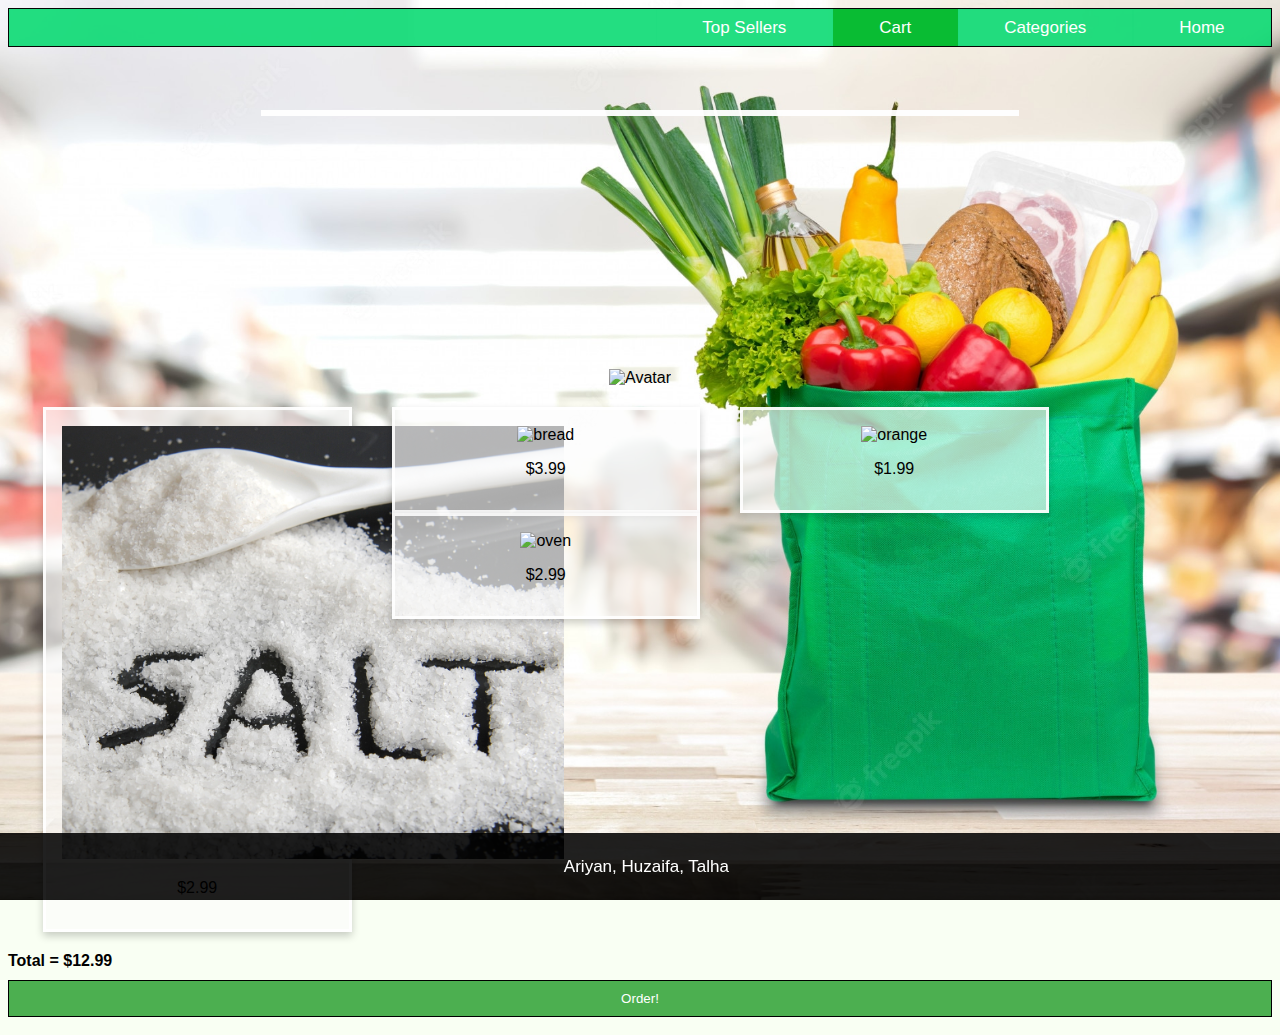
==== cart.html @ 83bb6227 "s" ====
<!doctype html>

<html>
    <header>
        <meta charset="utf-8">
        <title>Fast Grocery</title>
        <link rel="stylesheet" href="./cart.css">
        <meta name="viewport" content="width=device-width, initial-scale=1, shrink-to-fit=no">
        <meta name="name" content="Fast Grocery">
        <link rel="stylesheet" href="https://stackpath.bootstrapcdn.com/bootstrap/4.1.3/css/bootstrap.min.css" integrity="sha384-MCw98/SFnGE8fJT3GXwEOngsV7Zt27NXFoaoApmYm81iuXoPkFOJwJ8ERdknLPMO" crossorigin="anonymous">
        <link href='https://fonts.googleapis.com/css?family=Sofia' rel='stylesheet'>
    </header>

    <body>
        <div class="topnav">
            <a href="./home.html">Home</a>
            <a href="./categories.html">Categories</a>
            <a  class="active" href="./cart.html">Cart</a>
            <a href="./topseller.html">Top Sellers</a>
        </div>

         <form action="./payment.html"></form>
            <div class="imgcontainer">
                <img src="/fastlogo.png" alt="Avatar" class="logo">
            </div>

                 <!--Adds username, password, and remember me box-->

                <div class="container">
                        <div class="row">
                            <div class="column">
                                <div class="card">
                                    <img class = "cardimage" src="./images/salt.png" alt="salt"></img>
                                    <p class="price">$2.99</p>
                                </div>
                            </div>
                            <div class="column">
                                <div class="card">
                                    <img class = "cardimage" src="./image/bread.png" alt="bread"></img>
                                    <p class="price">$3.99</p>
                                </div>
                            </div>
                            <div class="column">
                                <div class="card">
                                    <img class = "cardimage" src="./image/orange.png" alt="orange"></img>
                                    <p class="price">$1.99</p>
                                </div>
                            </div>
                            <div class="column">
                                <div class="card">
                                    <img class = "cardimage" src="./image/oven" alt="oven"></img>
                                    <p class="price">$2.99</p>
                                </div>
                            </div>
                            </div>
                        </div>

                    <label><b>Total = $12.99</b></label>
                    <button type="submit">Order!</button>

                </div>
            </div>
         </form>


    </body>
    

    <footer>
     <p>Ariyan, Huzaifa, Talha<br></p>
    </footer>

</html>
---- cart.css ----
body {
background-image: url('/log-in-bg.jpg');            /*adds background image*/
background-color: #f7fff0c9;                      /*color when there is no bg loading.*/
background-position: center center;                 /*makes it so its always at the center.*/
background-size: cover;                             /*covers the entire space */
background-repeat: no-repeat;                       /*does not repeat to fill spaces*/
background-attachment: fixed;                       /*is fixed and does not move*/
font-family: "Source Sans Pro", sans-serif;         /*Gives all the body a nice font*/
font-weight: normal;                                /*Font's thickness*/
}

/* Add a green background color to the navigation bar*/
.topnav 
{
  background-color: rgba(6, 218, 112, 0.884);
  border: 1px solid rgb(5, 5, 5);
  overflow: hidden;
}

/* Style the links inside the navigation bar */
.topnav a {
  float: right;
  border: 1px solid rgba(0, 187, 115, 0.034);
  color: #ffffff;
  text-align: center;
  padding: 0.6% 3.6%;
  text-decoration: none;
  font-size: 17px;
}

/* Change the color of links on hover */
.topnav a:hover {
  background-color: #01b119be;
  color: black;
}

/* Add a color to the active/current link */
.topnav a.active {
  background-color: #01b119be;
  color: white;
}

footer {
  text-align: center;
  padding:0.5%;
  background-color: rgba(0, 0, 0, 0.87);
  font-size: 17px;
  color: #ffffff;
  position: fixed;
  left: 0;
  bottom: 0;
  width: 100%;
}
footer a{
  text-align: center;
  color: #ffffff;
  text-decoration: none;
  font-size: 17px;
}
form {
    border: 3px solid #ffffffdc;
    background-color: rgba(252, 252, 252, 0.658);
    margin-top: 5%;
    margin-left: 20%;
    margin-right: 20%;
    margin-bottom: 20%;
}


.imgcontainer {
    text-align: center;
    border: 20%;
}
.logo{
    width: 17%;
    height: auto;
}

button {
    background-color: #4CAF50;
    color: white;
    padding: 10px 1px;
    margin: 10px 0px;
    border: 1px solid black;
    cursor: pointer;
    width: 100%;
}
.container {
   padding: 20px;
}
button:hover {
   opacity: 0.9;
}
/* Float four columns side by side */
.column {
  float: left;
  width: 25%;
  padding: 0 20px;
}

/* Remove extra left and right margins, due to padding in columns */
.row {
  margin: 0 -5px;
}

/* Clear floats after the columns */
.row:after {
  content: "";
  display: table;
  clear: both;
}

/* Style the counter cards */
.card {
  box-shadow: 0 4px 8px 0 rgba(0, 0, 0, 0.2); /* this adds the "card" effect */
  padding: 16px;
  text-align: center;
    border: 3px solid #ffffffdc;
    background-color: rgba(252, 252, 252, 0.658);
}
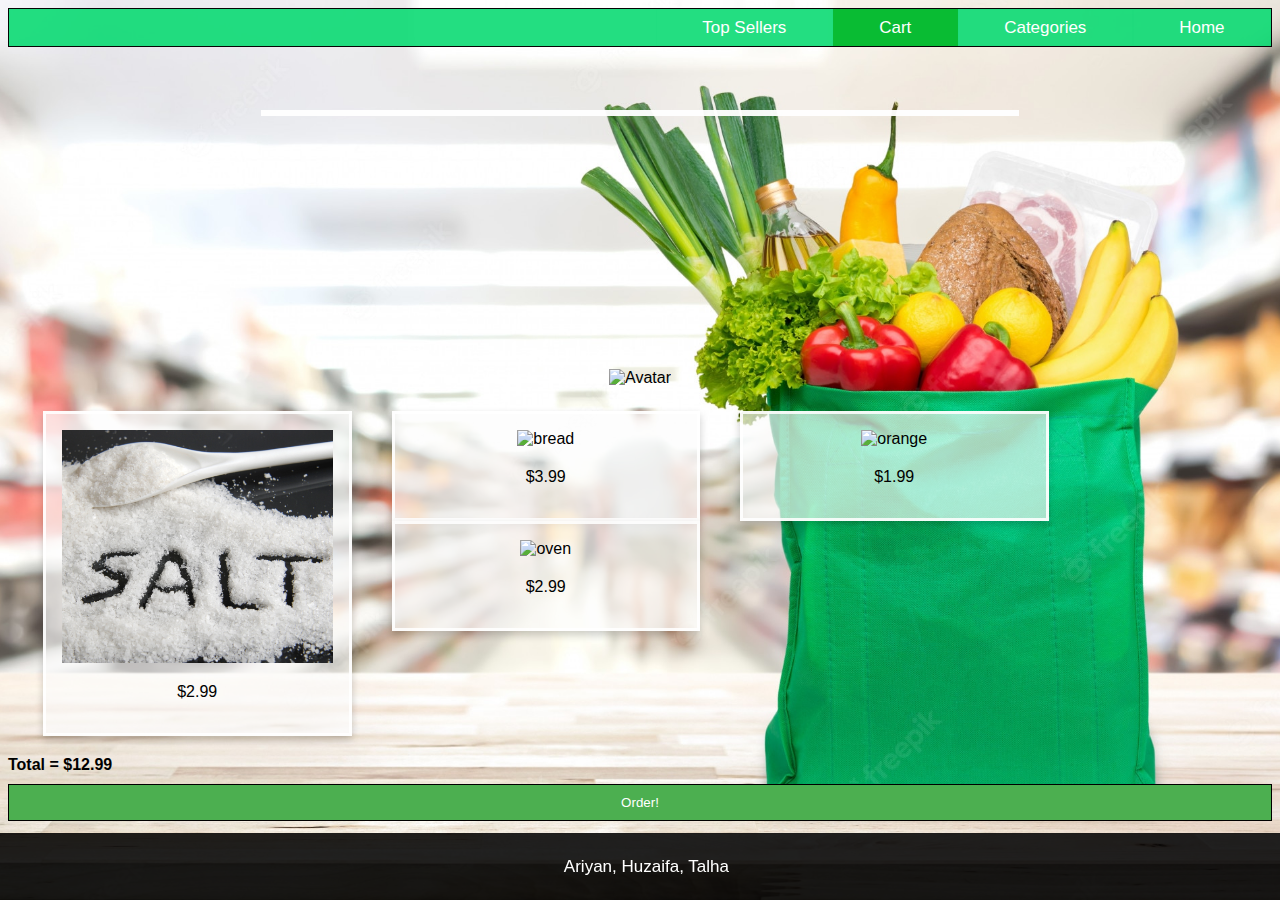
==== commit 475d874c: "f" ====
--- a/cart.html
+++ b/cart.html
@@ -24,9 +24,6 @@
             <div class="imgcontainer">
                 <img src="/fastlogo.png" alt="Avatar" class="logo">
             </div>
-
-                 <!--Adds username, password, and remember me box-->
-
                 <div class="container">
                         <div class="row">
                             <div class="column">
--- a/cart.css
+++ b/cart.css
@@ -117,4 +117,9 @@
   text-align: center;
     border: 3px solid #ffffffdc;
     background-color: rgba(252, 252, 252, 0.658);
+}
+img{
+  width: 100%;
+  max-width: 100%;
+  overflow: hidden;
 }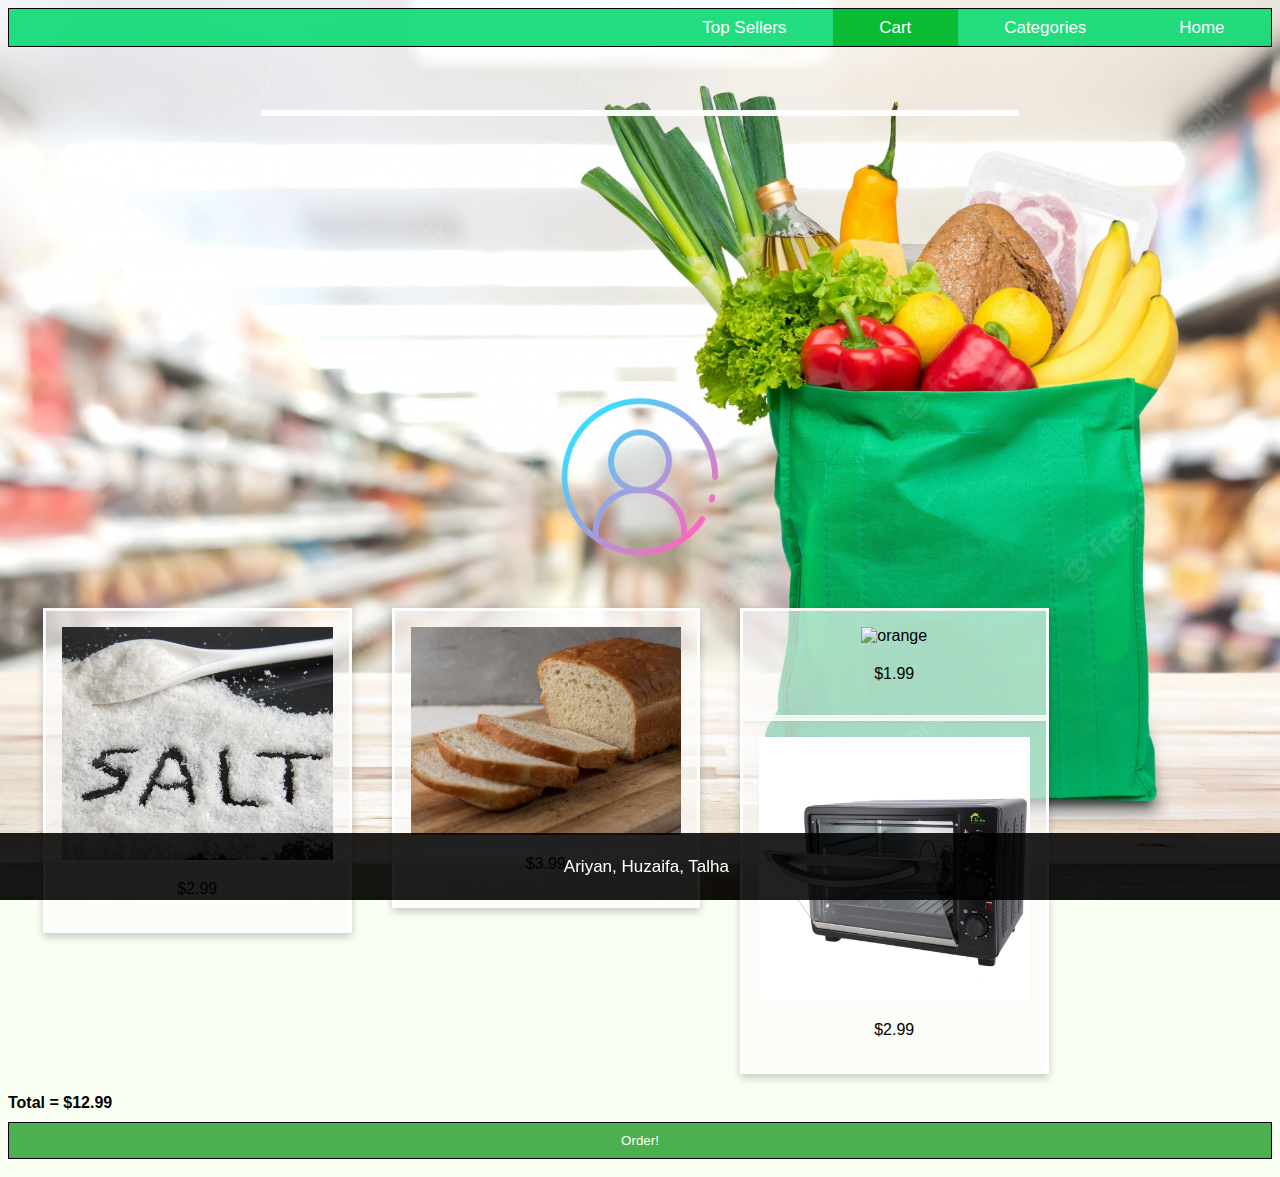
==== commit f1a1a1d1: "." ====
--- a/cart.html
+++ b/cart.html
@@ -22,7 +22,7 @@
 
          <form action="./payment.html"></form>
             <div class="imgcontainer">
-                <img src="/fastlogo.png" alt="Avatar" class="logo">
+                <img src="./login.png" alt="Avatar" class="logo">
             </div>
                 <div class="container">
                         <div class="row">
@@ -34,19 +34,19 @@
                             </div>
                             <div class="column">
                                 <div class="card">
-                                    <img class = "cardimage" src="./image/bread.png" alt="bread"></img>
+                                    <img class = "cardimage" src="./images/bread.png" alt="bread"></img>
                                     <p class="price">$3.99</p>
                                 </div>
                             </div>
                             <div class="column">
                                 <div class="card">
-                                    <img class = "cardimage" src="./image/orange.png" alt="orange"></img>
+                                    <img class = "cardimage" src="./images/orange.png" alt="orange"></img>
                                     <p class="price">$1.99</p>
                                 </div>
                             </div>
                             <div class="column">
                                 <div class="card">
-                                    <img class = "cardimage" src="./image/oven" alt="oven"></img>
+                                    <img class = "cardimage" src="./images/oven.png" alt="oven"></img>
                                     <p class="price">$2.99</p>
                                 </div>
                             </div>
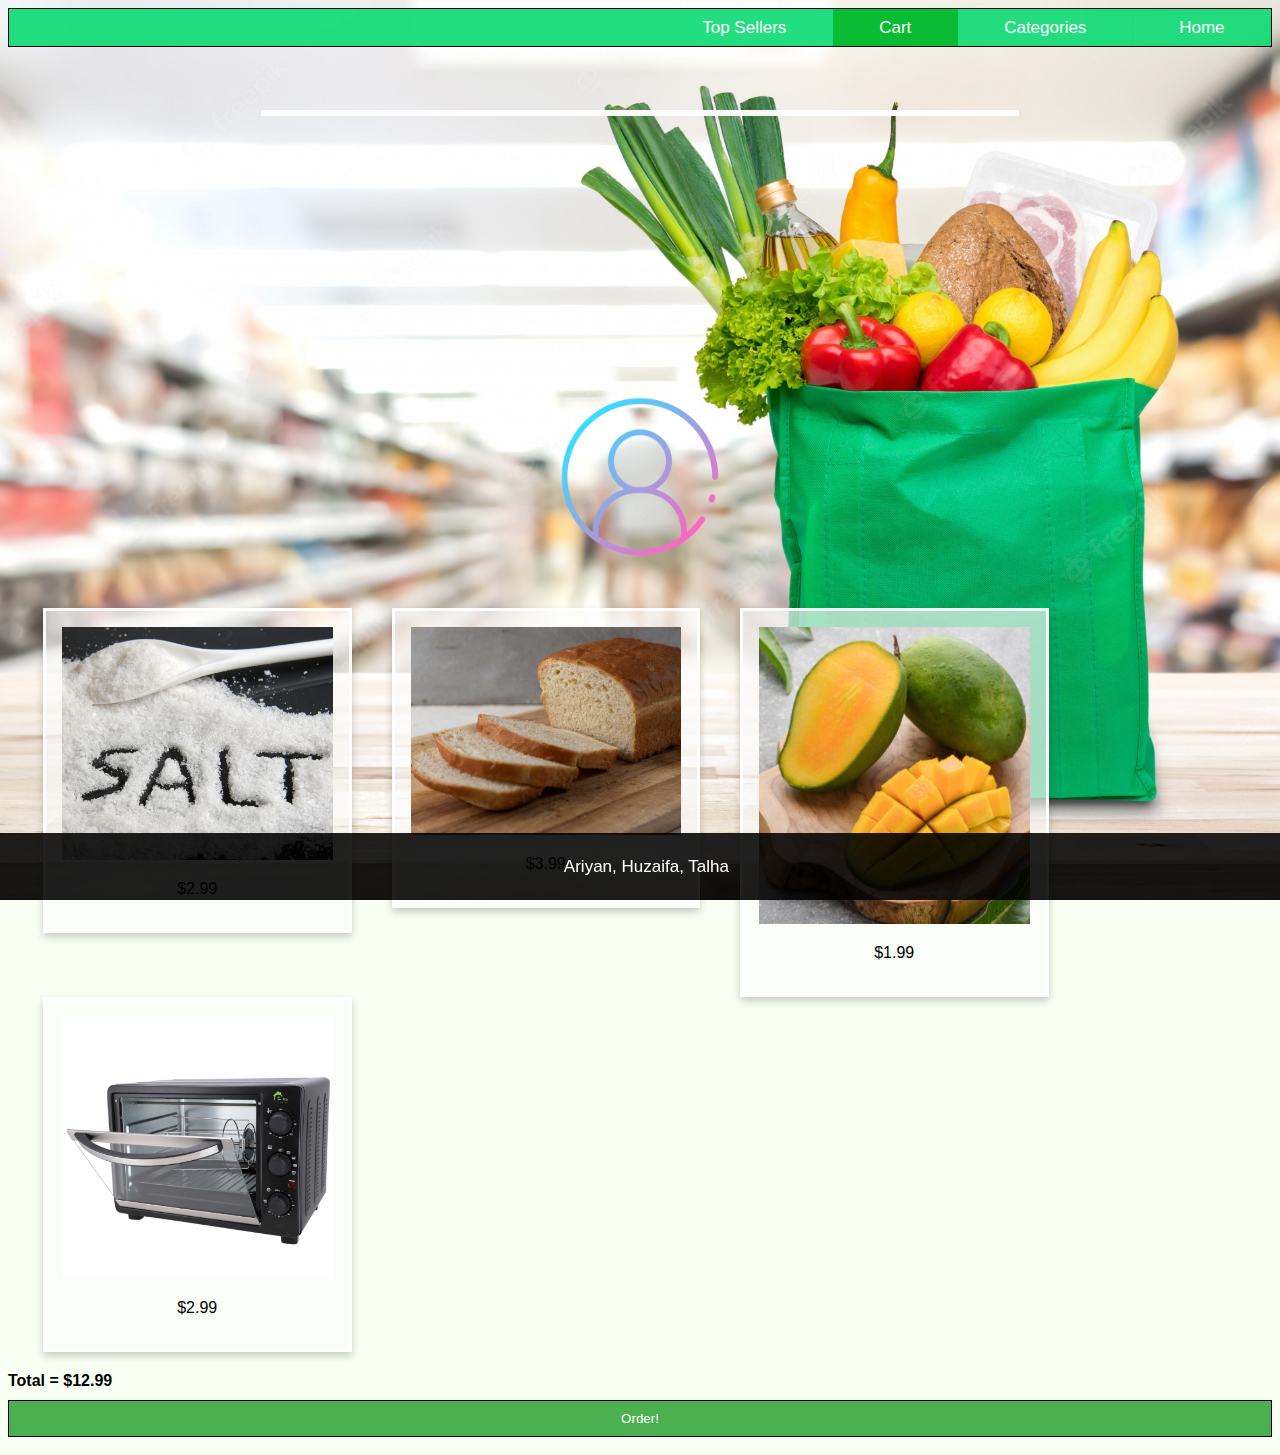
==== commit 53951c48: "mango" ====
--- a/cart.html
+++ b/cart.html
@@ -40,7 +40,7 @@
                             </div>
                             <div class="column">
                                 <div class="card">
-                                    <img class = "cardimage" src="./images/orange.png" alt="orange"></img>
+                                    <img class = "cardimage" src="./images/mango.png" alt="mango"></img>
                                     <p class="price">$1.99</p>
                                 </div>
                             </div>
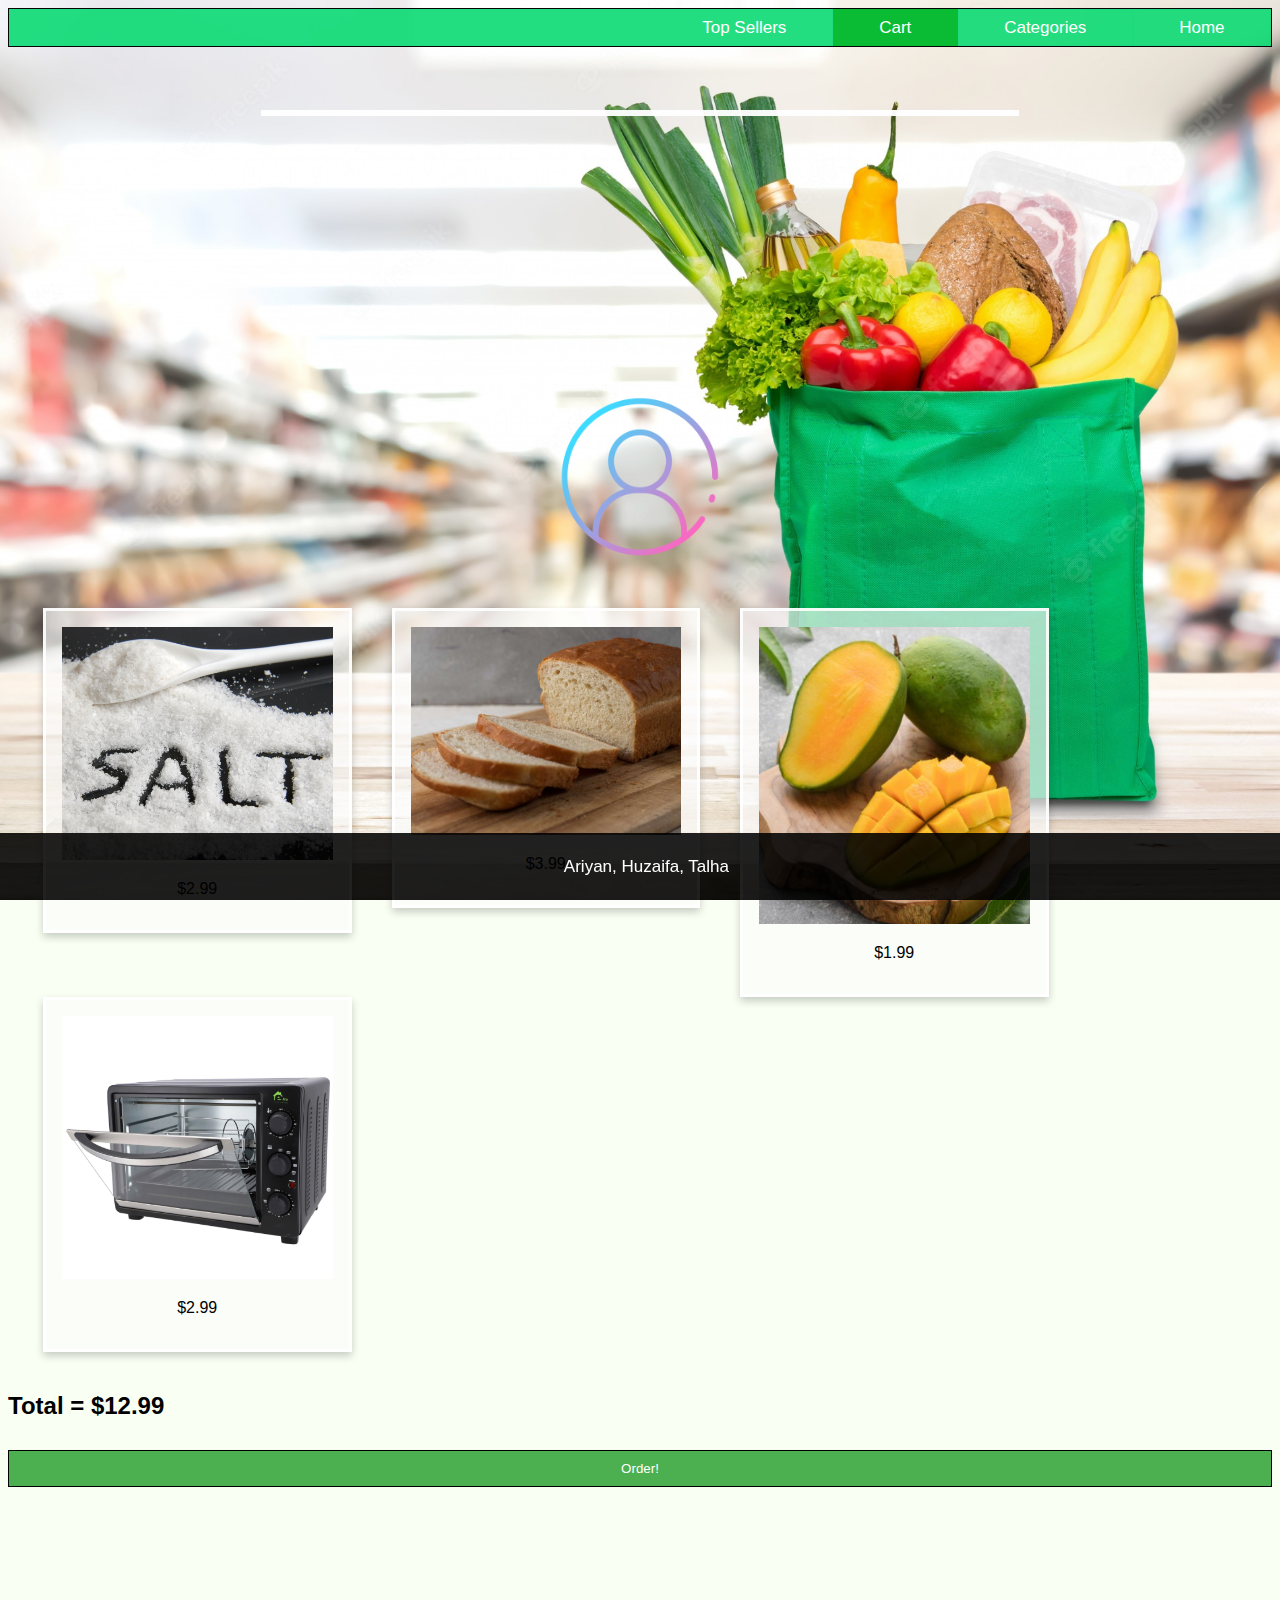
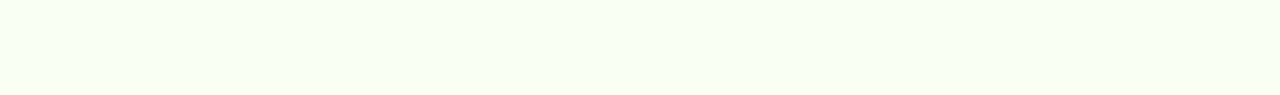
==== commit 328d2ba2: "e" ====
--- a/cart.html
+++ b/cart.html
@@ -53,7 +53,7 @@
                             </div>
                         </div>
 
-                    <label><b>Total = $12.99</b></label>
+                    <label><h2>Total = $12.99</h2></label>
                     <button type="submit">Order!</button>
 
                 </div>
--- a/cart.css
+++ b/cart.css
@@ -84,6 +84,7 @@
     border: 1px solid black;
     cursor: pointer;
     width: 100%;
+    margin-bottom: 200px;
 }
 .container {
    padding: 20px;
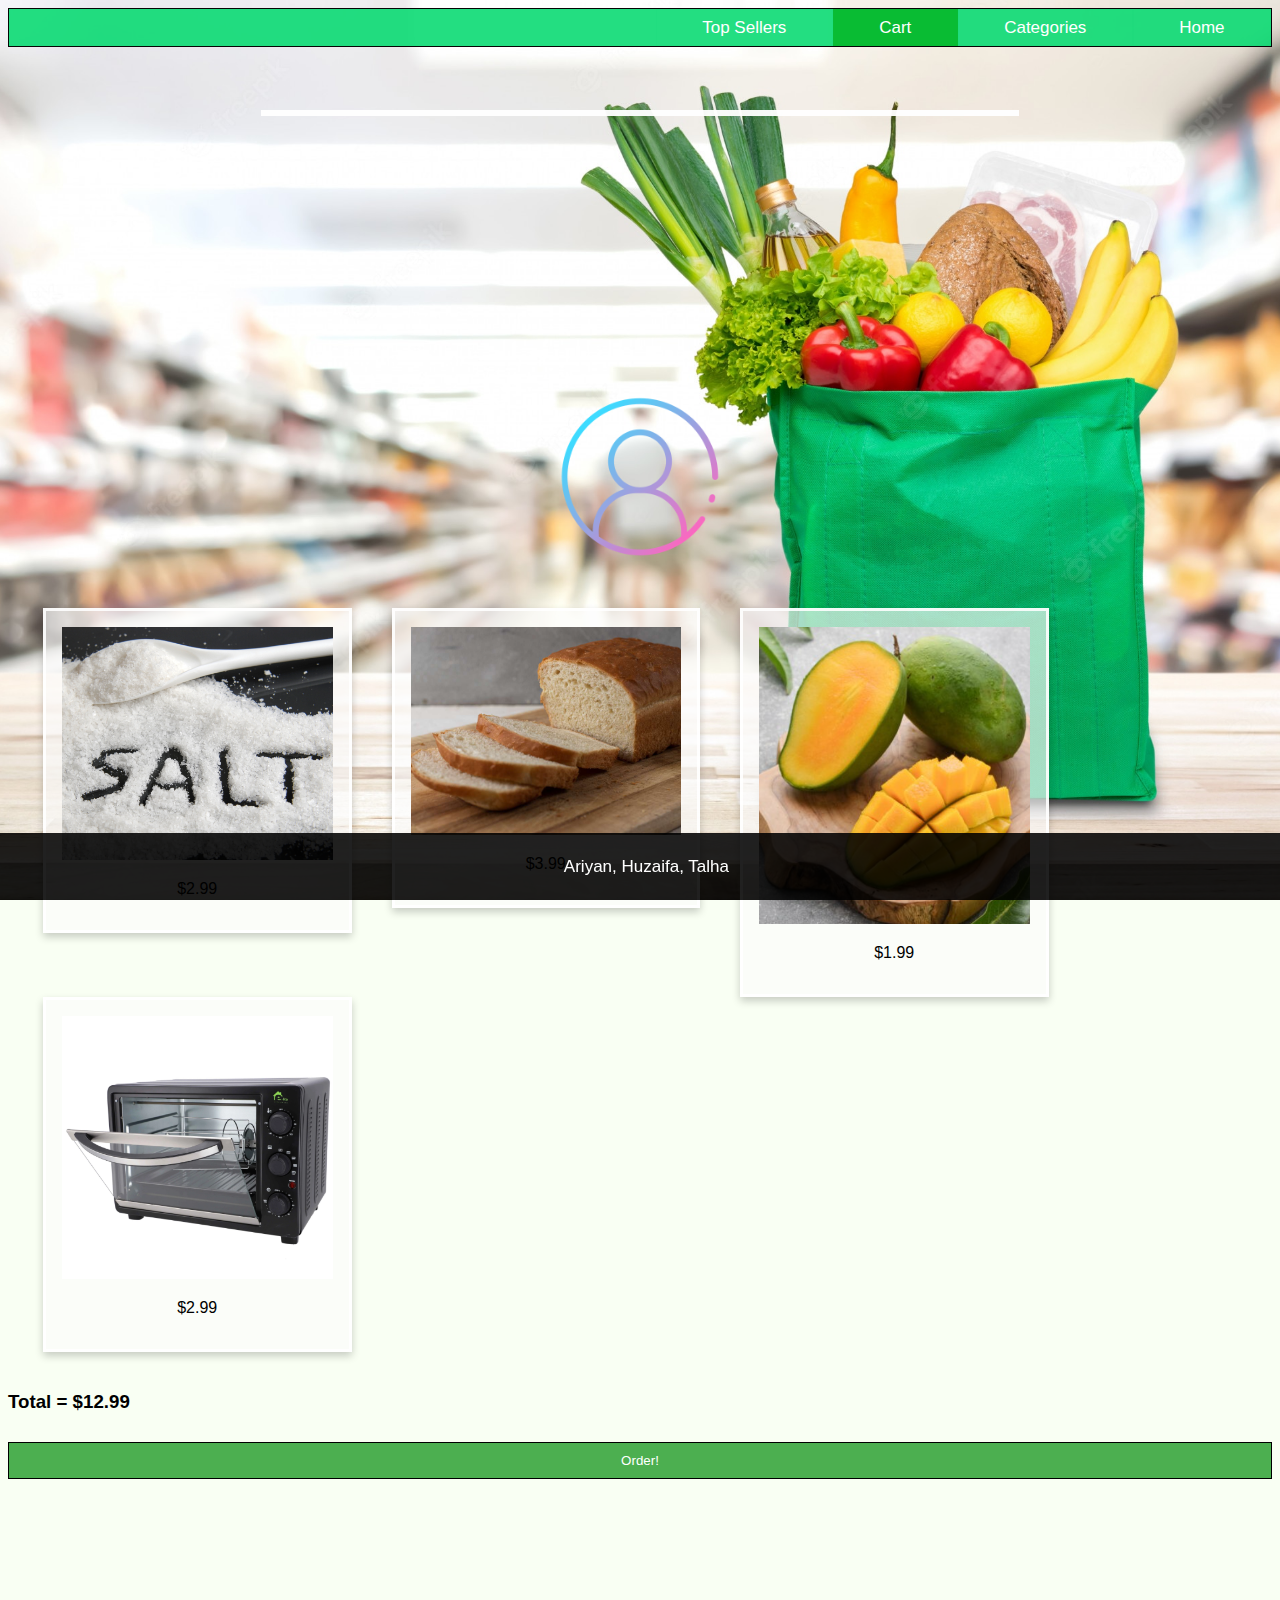
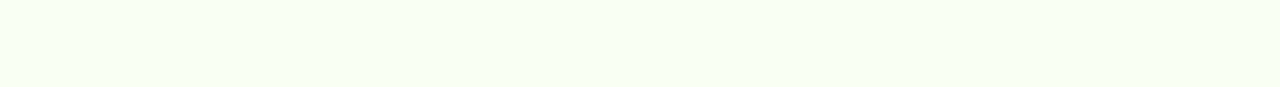
==== commit ea36c841: "w" ====
--- a/cart.html
+++ b/cart.html
@@ -53,7 +53,7 @@
                             </div>
                         </div>
 
-                    <label><h2>Total = $12.99</h2></label>
+                    <label><h3>Total = $12.99</h3></label>
                     <button type="submit">Order!</button>
 
                 </div>
--- a/cart.css
+++ b/cart.css
@@ -119,7 +119,7 @@
     border: 3px solid #ffffffdc;
     background-color: rgba(252, 252, 252, 0.658);
 }
-img{
+.cardimage{
   width: 100%;
   max-width: 100%;
   overflow: hidden;
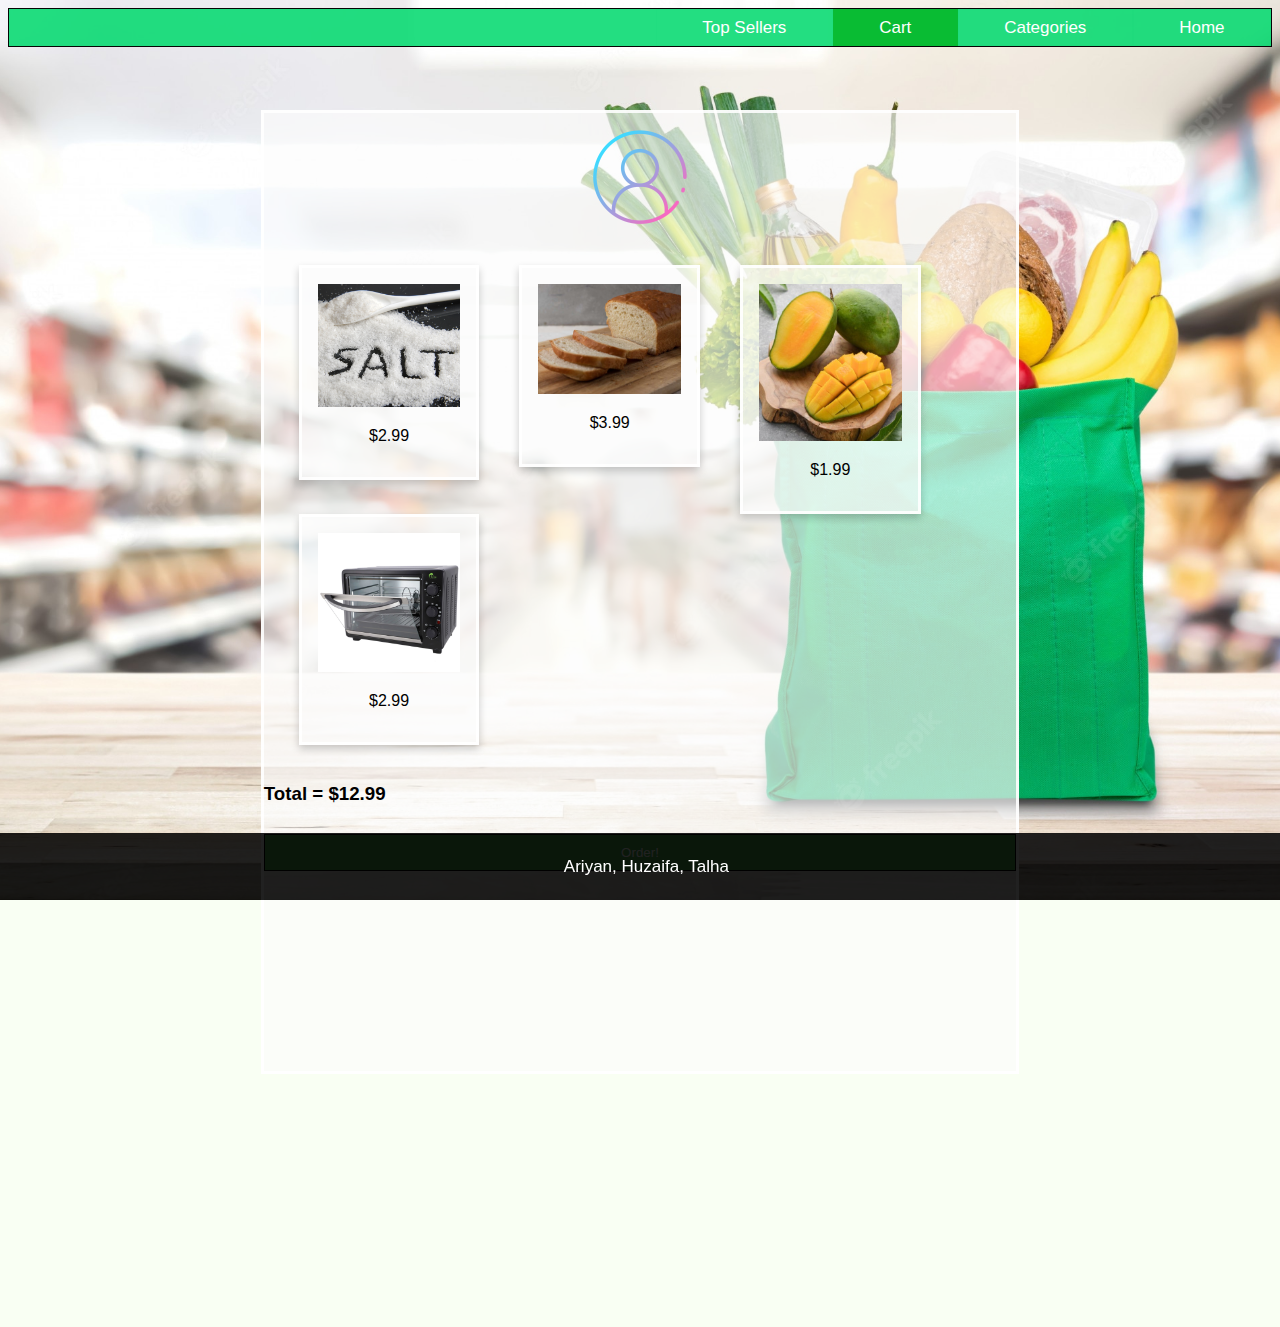
==== commit 28b63949: "s" ====
--- a/cart.html
+++ b/cart.html
@@ -20,7 +20,7 @@
             <a href="./topseller.html">Top Sellers</a>
         </div>
 
-         <form action="./payment.html"></form>
+         <form action="./payment.html">
             <div class="imgcontainer">
                 <img src="./login.png" alt="Avatar" class="logo">
             </div>
@@ -68,4 +68,5 @@
      <p>Ariyan, Huzaifa, Talha<br></p>
     </footer>
 
-</html>+</html>
+
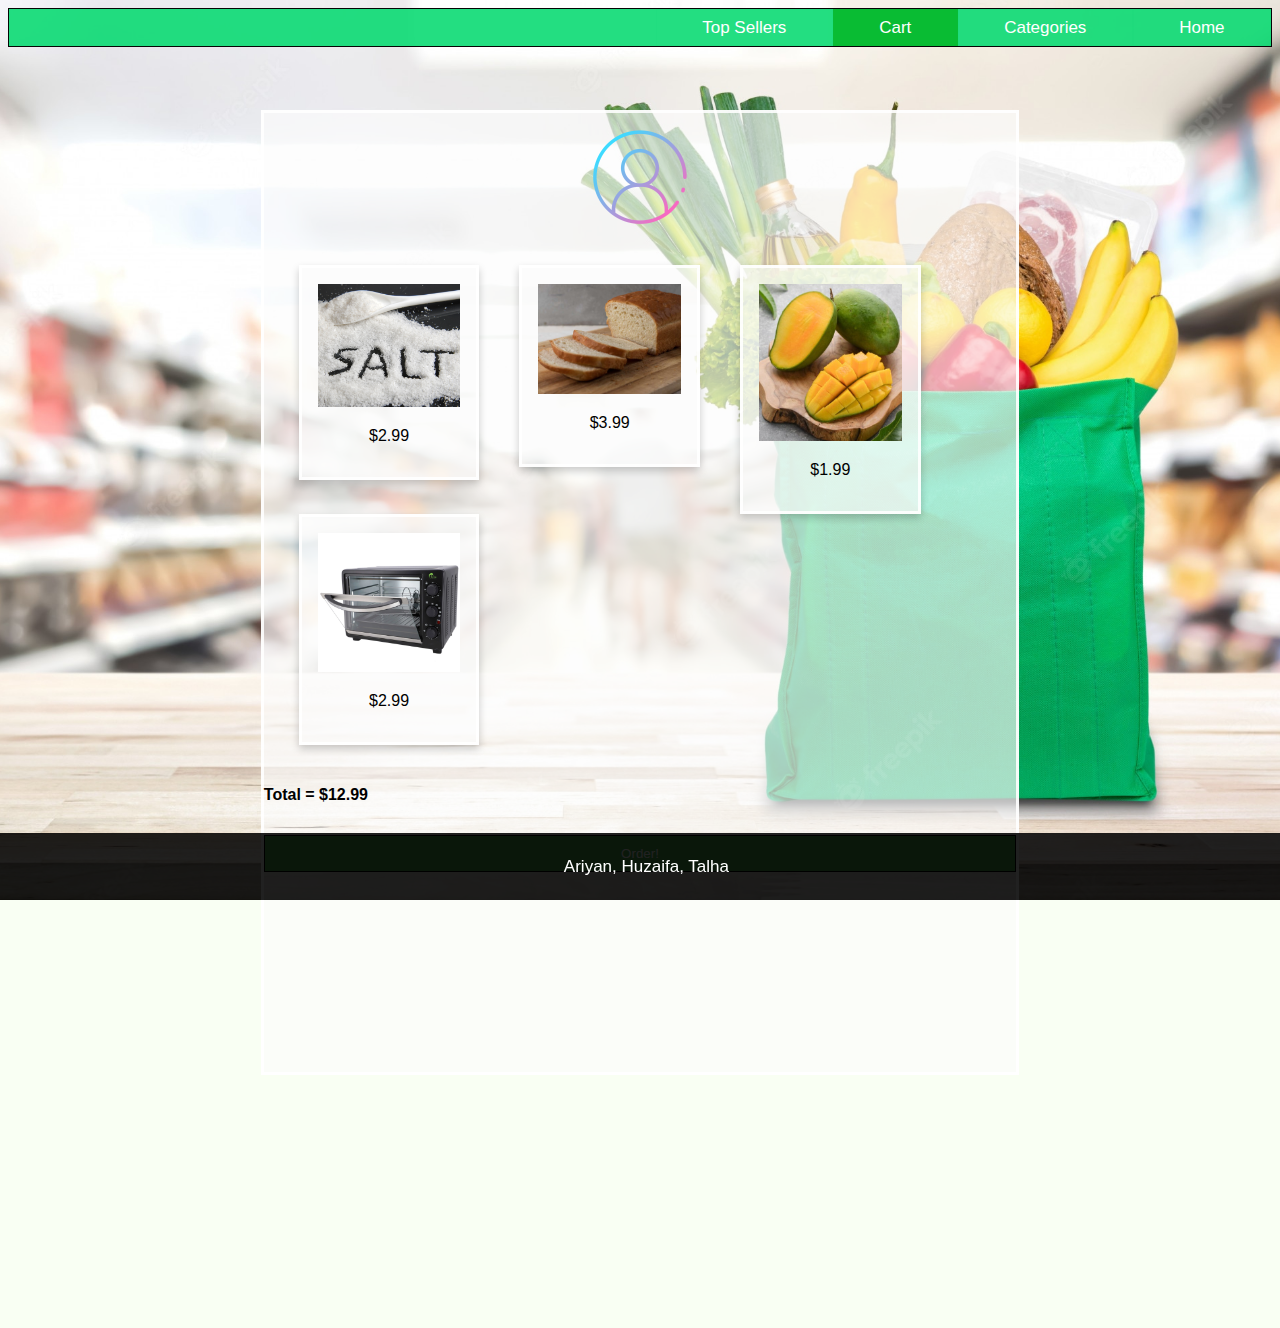
==== commit 419e33ba: "d" ====
--- a/cart.html
+++ b/cart.html
@@ -53,7 +53,7 @@
                             </div>
                         </div>
 
-                    <label><h3>Total = $12.99</h3></label>
+                    <label><h4>Total = $12.99</h4></label>
                     <button type="submit">Order!</button>
 
                 </div>
